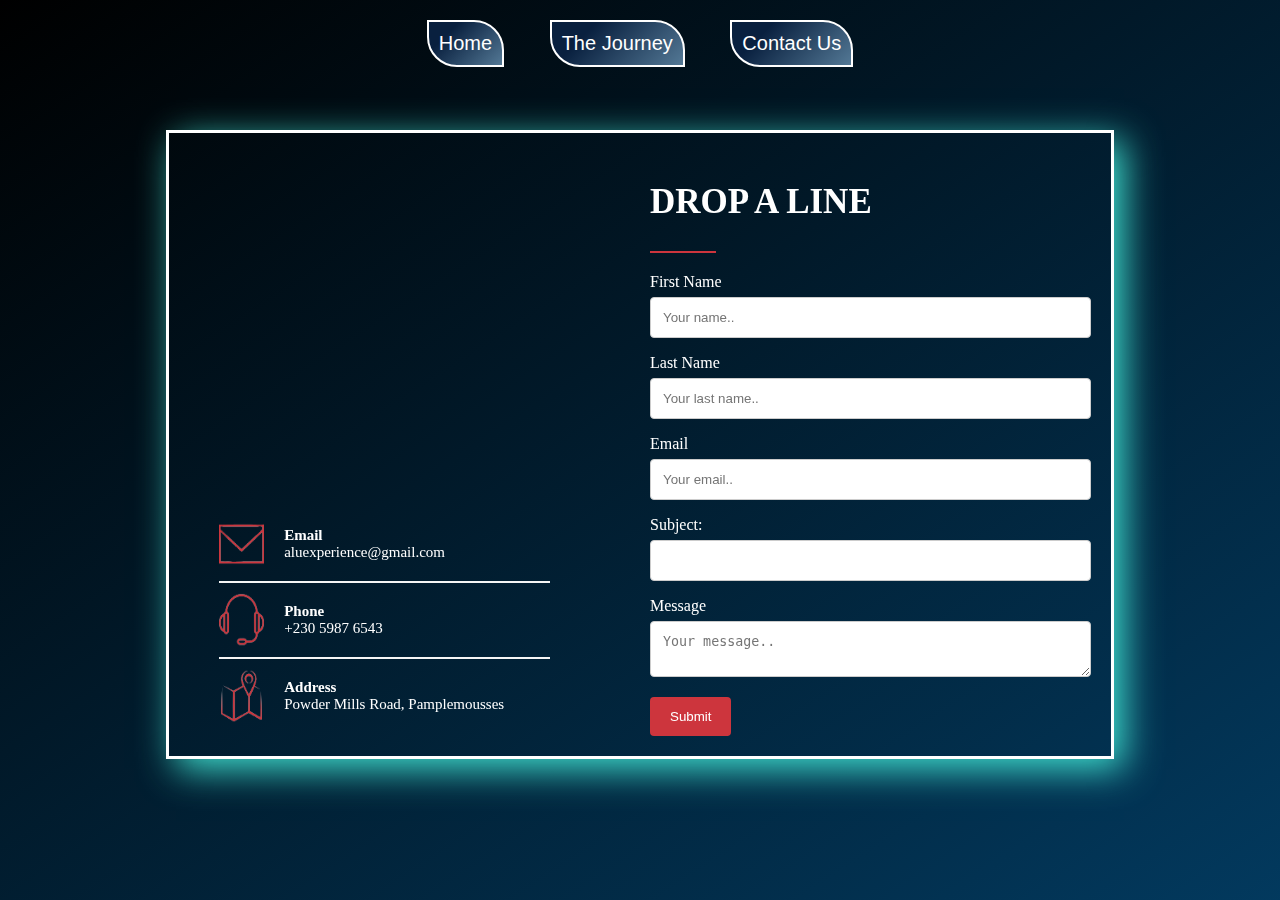
==== contact.html @ b59456a5 "Add files via upload" ====
<!DOCTYPE html>
<html>
    <head>
        <title>Contact Us</title>
        <link rel="stylesheet" type="text/css" href="contactstyle.css">
        <meta name="viewport" content="width=device-width, initial-scale=0.5"/>
    </head>
    <body>
        <div class="menu">
            <ul>
                <li><a  href="index.html">Home</a></li>
                <li><a href="journey.html">The Journey</a></li>
                <li><a  href="contact.html">Contact Us</a></li>
            </ul>
        </div>
        <form action="https://formsubmit.co/aluexperience@gmail.com" method="POST">

            <div class="box">
                <iframe src="https://www.google.com/maps/embed?pb=!1m18!1m12!1m3!1d14577.129492474496!2d57.56019326361973!3d-20.10324901900369!2m3!1f0!2f0!3f0!3m2!1i1024!2i768!4f13.1!3m3!1m2!1s0x217c5522a5ca9c1f%3A0x3bdb9ec034be93fa!2sAfrican%20Leadership%20Campus!5e0!3m2!1sen!2smu!4v1656145091836!5m2!1sen!2smu" width="400" height="300" style="border:0;" allowfullscreen="" loading="lazy" referrerpolicy="no-referrer-when-downgrade"></iframe>
                <br>
                <div class="deets">
                    <img src="email.png" alt="email">
                    <span><b>Email</b><br> aluexperience@gmail.com </span>
                </div>
                <div class="lining1"></div>
                <div class="deets">
                    <img src="phone.png" alt="phone">
                    <span><b>Phone</b><br>+230 5987 6543</span>
                </div>
                <div class="lining1"></div>
                <div class="deets">
                    <img src="address.png" alt="address">
                    <span><b>Address</b><br>Powder Mills Road, Pamplemousses</span>
                </div>
            </div>
            
            <div class="box">
                <h2>DROP A LINE</h2>
                <div class="lining2"></div>

                    <label for="fname">First Name</label>
                    <input type="text" id="fname" name="fname" placeholder="Your name..">
                
                    <label for="lname">Last Name</label>
                    <input type="text" id="lname" name="lname" placeholder="Your last name..">
                
                    <label for="email">Email</label>
                    <input type="text" id="email" name="email" placeholder="Your email..">

                    <label for="subject">Subject:</label>
                    <input type="text" name="subject" id="subject">

                    <label for="message">Message</label>
                    <textarea id="message" name="message" placeholder="Your message.."></textarea>
                
                    <input type="submit" value="Submit">
                    
            </div>

        </form>
    </body>
</html>
---- contactstyle.css ----
html{
	width: 100%;
	height:100%;
  scroll-behavior: smooth;
}
body{
background-color: #000000;
background-image: linear-gradient(147deg, #000000 0%, #04619fc4 130%);
margin-top: 20px;
overflow-y: scroll;
-ms-overflow-style: none;  
scrollbar-width: none; 
}
body::-webkit-scrollbar {
    display: none;
}
ul {
    list-style-type: none;
    font-size: 20px;
    font-family: Verdana, Geneva, Tahoma, sans-serif;
    margin:0;
    padding:0;
    text-align:center;
}
ul li{
    display: inline;
}
ul a{
    border-radius: 0px 30px 0px 30px;
    background-color: #537895;
    background-image: linear-gradient(315deg, #537895 0%, #09203f 74%);
    border: 2px solid white;
    color:white;
    text-decoration: none;
    display:inline-block;
    padding:10px;
}
ul a:hover{
    font-weight: bold;
}
li a{
    margin-left: 20px;
    margin-right: 20px;
}
.menu{
    padding-bottom: 5%;
}
form{
    margin: auto;
    width: 75%;
    border: 3px solid white;
    padding: 10px;
    color: white;
    box-shadow: 10px 10px 35px turquoise;
}
* {
    box-sizing: border-box;
  }
form:after {
    content: "";
    display: table;
    clear: both;
  }
.box{
    float: left;
    width: 50%;
    padding: 10px;
}
iframe{
    border-radius: 10px;
    margin-bottom: 30px;
    margin-left: 30px;
    margin-top: 20px;
    width: fit-content;
}
.deets {
    display: flex;
    margin-left: 30px;
    padding-top: 10px;
    padding-bottom: 10px;
}
  
span {
    padding: 10px;
    padding-left: 20px;
    font-size: 15px;
    font-family: 'Times New Roman', Times, serif;
}
img{
    width: 11%;
}
.lining1{
    margin-left: 30px;
    width: 75%;
   border: 1px solid whitesmoke;
}
h2{
    font-size: 35px;
    font-family: Georgia, 'Times New Roman', Times, serif;
}
.lining2{
    width: 15%;
   border: 1px solid #cd353d;
   margin-bottom: 20px;
}
input[type=text], select, textarea {
    width: 100%;
    padding: 12px;
    border: 1px solid #ccc;
    border-radius: 4px;
    box-sizing: border-box;
    margin-top: 6px;
    margin-bottom: 16px;
    resize: vertical;
  }
  input{
    background-color: none;
  }
  
  input[type=submit] {
    background-color: #cd353d;
    color: white;
    padding: 12px 20px;
    border: none;
    border-radius: 4px;
    cursor: pointer;
  }
  
  input[type=submit]:hover {
    background-color: #cd353dc6;
  }
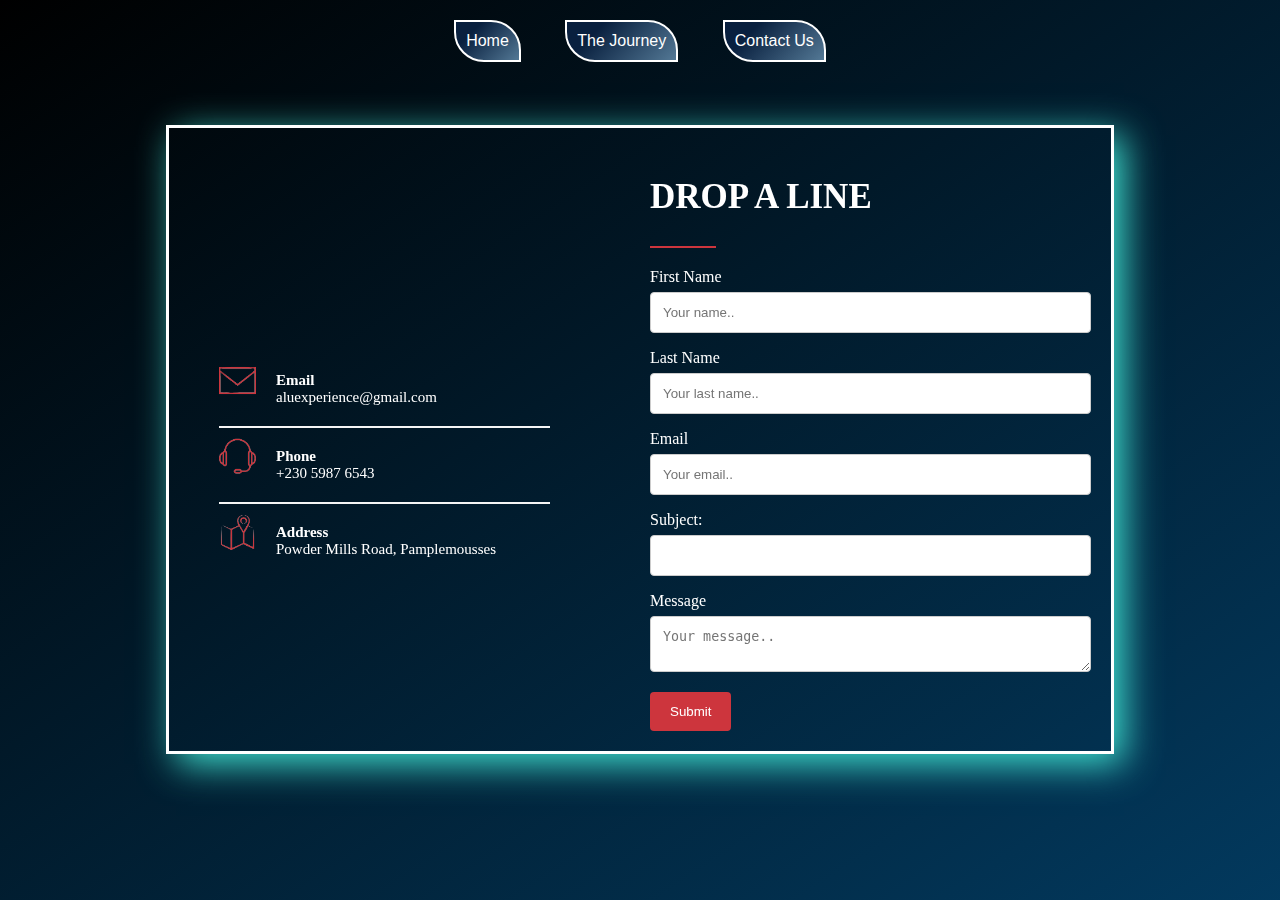
==== commit 9b9a6423: "Update contact.html" ====
--- a/contact.html
+++ b/contact.html
@@ -16,7 +16,7 @@
         <form action="https://formsubmit.co/aluexperience@gmail.com" method="POST">
 
             <div class="box">
-                <iframe src="https://www.google.com/maps/embed?pb=!1m18!1m12!1m3!1d14577.129492474496!2d57.56019326361973!3d-20.10324901900369!2m3!1f0!2f0!3f0!3m2!1i1024!2i768!4f13.1!3m3!1m2!1s0x217c5522a5ca9c1f%3A0x3bdb9ec034be93fa!2sAfrican%20Leadership%20Campus!5e0!3m2!1sen!2smu!4v1656145091836!5m2!1sen!2smu" width="400" height="300" style="border:0;" allowfullscreen="" loading="lazy" referrerpolicy="no-referrer-when-downgrade"></iframe>
+                <iframe src="https://www.google.com/maps/embed?pb=!1m18!1m12!1m3!1d14577.129492474496!2d57.56019326361973!3d-20.10324901900369!2m3!1f0!2f0!3f0!3m2!1i1024!2i768!4f13.1!3m3!1m2!1s0x217c5522a5ca9c1f%3A0x3bdb9ec034be93fa!2sAfrican%20Leadership%20Campus!5e0!3m2!1sen!2smu!4v1656145091836!5m2!1sen!2smu" style="border:0;" allowfullscreen="" loading="lazy" referrerpolicy="no-referrer-when-downgrade"></iframe>
                 <br>
                 <div class="deets">
                     <img src="email.png" alt="email">
@@ -59,4 +59,4 @@
 
         </form>
     </body>
-</html>+</html>
--- a/contactstyle.css
+++ b/contactstyle.css
@@ -16,7 +16,7 @@
 }
 ul {
     list-style-type: none;
-    font-size: 20px;
+    font-size: 16px;
     font-family: Verdana, Geneva, Tahoma, sans-serif;
     margin:0;
     padding:0;
@@ -36,7 +36,7 @@
     padding:10px;
 }
 ul a:hover{
-    font-weight: bold;
+    color:rgb(0, 68, 255);
 }
 li a{
     margin-left: 20px;
@@ -71,7 +71,7 @@
     margin-bottom: 30px;
     margin-left: 30px;
     margin-top: 20px;
-    width: fit-content;
+    width: 70%;
 }
 .deets {
     display: flex;
@@ -87,7 +87,8 @@
     font-family: 'Times New Roman', Times, serif;
 }
 img{
-    width: 11%;
+    width: 9%;
+	height: 9%;
 }
 .lining1{
     margin-left: 30px;
